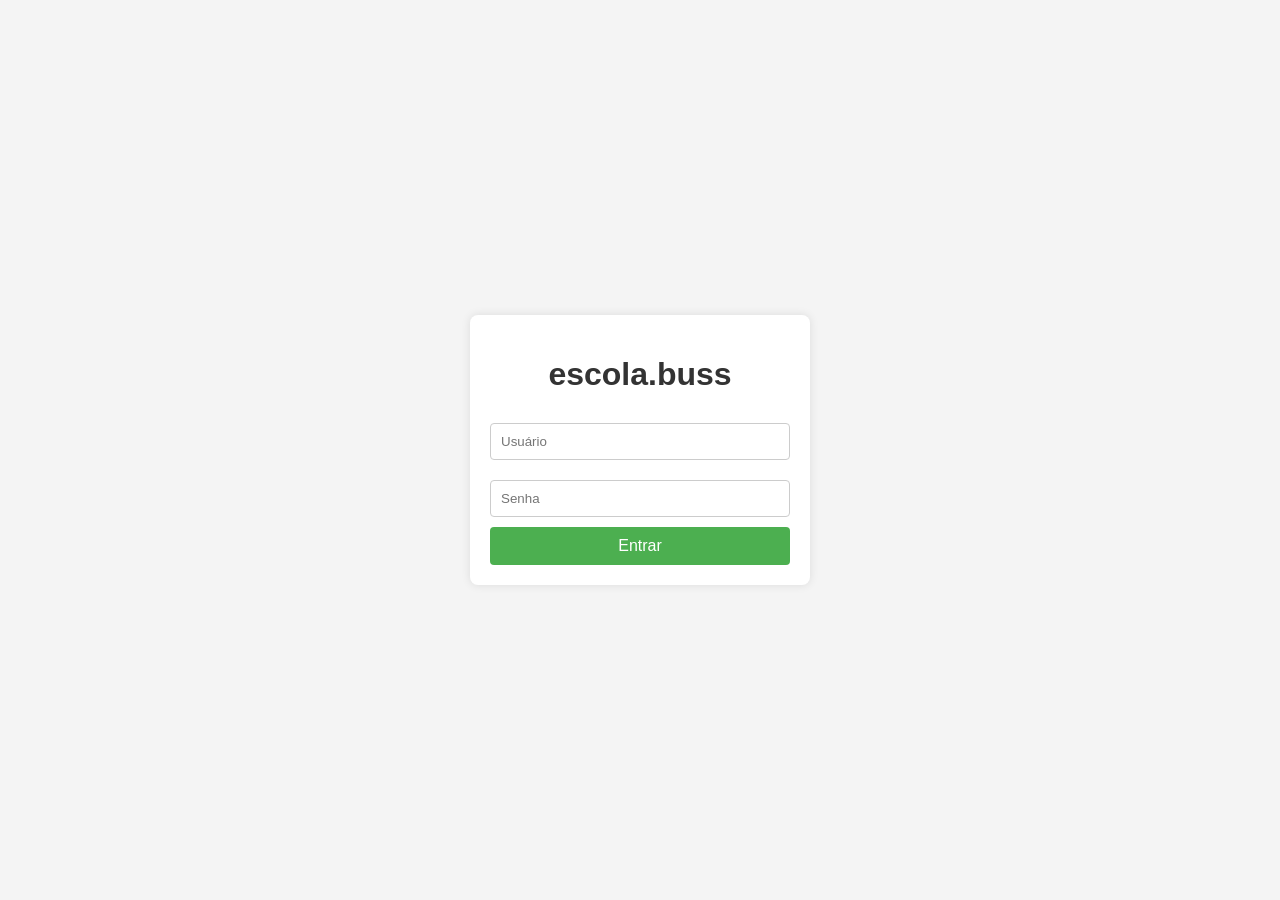
==== login.html @ b4a2a36f "Salvarr" ====
<!DOCTYPE html>
<html lang="pt-br">
<head>
    <meta charset="UTF-8">
    <meta name="viewport" content="width=device-width, initial-scale=1.0">
    <title>Login - escola.buss</title>
    <style>
        body {
            font-family: Arial, sans-serif;
            background-color: #f4f4f4;
            display: flex;
            justify-content: center;
            align-items: center;
            height: 100vh;
            margin: 0;
        }
        .login-container {
            background-color: white;
            padding: 20px;
            border-radius: 8px;
            box-shadow: 0 0 10px rgba(0, 0, 0, 0.1);
            width: 300px;
            text-align: center;
        }
        h1 {
            margin-bottom: 20px;
            color: #333;
        }
        input[type="text"], input[type="password"] {
            width: 100%;
            padding: 10px;
            margin: 10px 0;
            border: 1px solid #ccc;
            border-radius: 4px;
            box-sizing: border-box;
        }
        button {
            width: 100%;
            padding: 10px;
            background-color: #4CAF50;
            color: white;
            border: none;
            border-radius: 4px;
            cursor: pointer;
            font-size: 16px;
        }
        button:hover {
            background-color: #45a049;
        }
        .error {
            color: red;
            margin-top: 10px;
            display: none;
        }
    </style>
</head>
<body>
    <div class="login-container">
        <h1>escola.buss</h1>
        <form id="loginForm">
            <input type="text" id="username" placeholder="Usuário" required>
            <input type="password" id="password" placeholder="Senha" required>
            <button type="submit">Entrar</button>
        </form>
        <div id="errorMessage" class="error">Por favor, preencha todos os campos.</div>
    </div>

    <script>
        document.getElementById('loginForm').addEventListener('submit', function(event) {
            event.preventDefault();
            const username = document.getElementById('username').value.trim();
            const password = document.getElementById('password').value.trim();
            const errorMessage = document.getElementById('errorMessage');

            if (username === '' || password === '') {
                errorMessage.style.display = 'block';
            } else {
                errorMessage.style.display = 'none';
                window.location.href = 'index.html';
            }
        });
    </script>
</body>
</html>
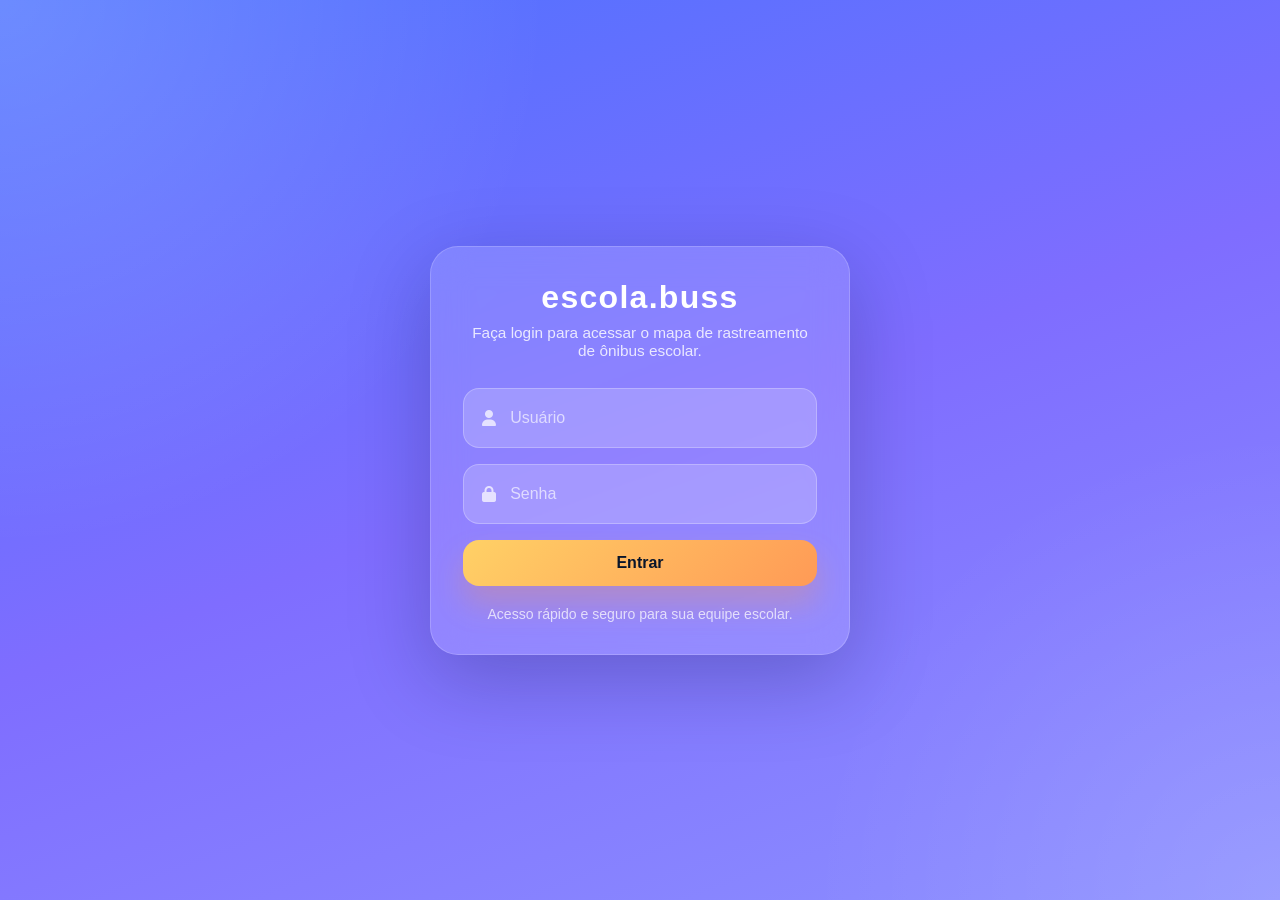
==== commit 6ac1adfe: "Salvar projeto" ====
--- a/login.html
+++ b/login.html
@@ -4,68 +4,189 @@
     <meta charset="UTF-8">
     <meta name="viewport" content="width=device-width, initial-scale=1.0">
     <title>Login - escola.buss</title>
+    <link rel="stylesheet" href="https://cdnjs.cloudflare.com/ajax/libs/font-awesome/6.4.0/css/all.min.css" crossorigin="anonymous" referrerpolicy="no-referrer" />
     <style>
+        :root {
+            color-scheme: dark;
+            font-family: Inter, -apple-system, BlinkMacSystemFont, 'Segoe UI', sans-serif;
+            background: linear-gradient(160deg, #4c72ff 0%, #7f6dff 50%, #8c90ff 100%);
+            color: #ffffff;
+        }
+
+        * {
+            box-sizing: border-box;
+        }
+
         body {
-            font-family: Arial, sans-serif;
-            background-color: #f4f4f4;
+            margin: 0;
+            min-height: 100vh;
             display: flex;
+            align-items: center;
             justify-content: center;
+            overflow: hidden;
+            background-image: radial-gradient(circle at top left, rgba(255,255,255,0.18), transparent 35%),
+                              radial-gradient(circle at bottom right, rgba(255,255,255,0.12), transparent 30%);
+        }
+
+        .login-shell {
+            width: min(420px, calc(100vw - 32px));
+            padding: 32px;
+            border-radius: 28px;
+            background: rgba(255, 255, 255, 0.14);
+            backdrop-filter: blur(18px);
+            box-shadow: 0 24px 80px rgba(13, 20, 62, 0.25);
+            border: 1px solid rgba(255, 255, 255, 0.18);
+            animation: fadeIn 0.8s ease forwards;
+            opacity: 0;
+        }
+
+        .login-header {
+            display: flex;
+            flex-direction: column;
+            gap: 8px;
+            margin-bottom: 28px;
+            text-align: center;
+        }
+
+        .login-header h1 {
+            margin: 0;
+            font-size: 2rem;
+            letter-spacing: 0.04em;
+        }
+
+        .login-header p {
+            margin: 0;
+            color: rgba(255, 255, 255, 0.82);
+            font-size: 0.96rem;
+        }
+
+        .login-form {
+            display: grid;
+            gap: 16px;
+        }
+
+        .input-group {
+            position: relative;
+            display: flex;
             align-items: center;
-            height: 100vh;
-            margin: 0;
-        }
-        .login-container {
-            background-color: white;
-            padding: 20px;
-            border-radius: 8px;
-            box-shadow: 0 0 10px rgba(0, 0, 0, 0.1);
-            width: 300px;
-            text-align: center;
-        }
-        h1 {
-            margin-bottom: 20px;
-            color: #333;
-        }
-        input[type="text"], input[type="password"] {
+            background: rgba(255, 255, 255, 0.18);
+            border: 1px solid rgba(255, 255, 255, 0.25);
+            border-radius: 16px;
+            padding: 12px 16px;
+            transition: border-color 0.2s ease, transform 0.2s ease;
+        }
+
+        .input-group:focus-within {
+            border-color: rgba(255, 255, 255, 0.9);
+            transform: translateY(-1px);
+        }
+
+        .input-group i {
+            margin-right: 12px;
+            font-size: 1rem;
+            color: rgba(255, 255, 255, 0.72);
+            width: 20px;
+            text-align: center;
+        }
+
+        .input-group input {
             width: 100%;
-            padding: 10px;
-            margin: 10px 0;
-            border: 1px solid #ccc;
-            border-radius: 4px;
-            box-sizing: border-box;
-        }
-        button {
+            border: none;
+            background: transparent;
+            outline: none;
+            color: #ffffff;
+            font-size: 1rem;
+            padding: 8px 0;
+        }
+
+        .input-group input::placeholder {
+            color: rgba(255, 255, 255, 0.65);
+        }
+
+        .login-button {
             width: 100%;
-            padding: 10px;
-            background-color: #4CAF50;
-            color: white;
             border: none;
-            border-radius: 4px;
+            border-radius: 16px;
+            padding: 14px 18px;
+            background: linear-gradient(135deg, #ffd166 0%, #ff9a56 100%);
+            color: #09152a;
+            font-size: 1rem;
+            font-weight: 700;
             cursor: pointer;
-            font-size: 16px;
-        }
-        button:hover {
-            background-color: #45a049;
-        }
+            transition: transform 0.15s ease, box-shadow 0.15s ease, background 0.25s ease;
+            box-shadow: 0 18px 30px rgba(255, 148, 63, 0.28);
+        }
+
+        .login-button:hover {
+            transform: translateY(-2px);
+            box-shadow: 0 22px 36px rgba(255, 148, 63, 0.32);
+        }
+
+        .login-button:active {
+            transform: scale(0.98);
+        }
+
         .error {
-            color: red;
-            margin-top: 10px;
             display: none;
+            padding: 12px 16px;
+            border-radius: 14px;
+            background: rgba(255, 88, 105, 0.16);
+            border: 1px solid rgba(255, 88, 105, 0.34);
+            color: #ffccd5;
+            font-size: 0.95rem;
+            text-align: center;
+        }
+
+        .footer-note {
+            margin-top: 20px;
+            text-align: center;
+            font-size: 0.88rem;
+            color: rgba(255, 255, 255, 0.72);
+        }
+
+        @keyframes fadeIn {
+            from { opacity: 0; transform: translateY(18px); }
+            to { opacity: 1; transform: translateY(0); }
+        }
+
+        @media (max-width: 360px) {
+            .login-shell {
+                padding: 24px 18px;
+            }
         }
     </style>
 </head>
 <body>
-    <div class="login-container">
-        <h1>escola.buss</h1>
-        <form id="loginForm">
-            <input type="text" id="username" placeholder="Usuário" required>
-            <input type="password" id="password" placeholder="Senha" required>
-            <button type="submit">Entrar</button>
+    <div class="login-shell">
+        <div class="login-header">
+            <h1>escola.buss</h1>
+            <p>Faça login para acessar o mapa de rastreamento de ônibus escolar.</p>
+        </div>
+
+        <form id="loginForm" class="login-form">
+            <label class="input-group">
+                <i class="fa-solid fa-user"></i>
+                <input type="text" id="username" placeholder="Usuário" required autocomplete="username">
+            </label>
+
+            <label class="input-group">
+                <i class="fa-solid fa-lock"></i>
+                <input type="password" id="password" placeholder="Senha" required autocomplete="current-password">
+            </label>
+
+            <button type="submit" class="login-button">Entrar</button>
         </form>
+
         <div id="errorMessage" class="error">Por favor, preencha todos os campos.</div>
+
+        <div class="footer-note">Acesso rápido e seguro para sua equipe escolar.</div>
     </div>
 
     <script>
+        if (localStorage.getItem('escolaBussLoggedIn') === 'true') {
+            window.location.replace('index.html');
+        }
+
         document.getElementById('loginForm').addEventListener('submit', function(event) {
             event.preventDefault();
             const username = document.getElementById('username').value.trim();
@@ -74,10 +195,12 @@
 
             if (username === '' || password === '') {
                 errorMessage.style.display = 'block';
-            } else {
-                errorMessage.style.display = 'none';
-                window.location.href = 'index.html';
+                return;
             }
+
+            errorMessage.style.display = 'none';
+            localStorage.setItem('escolaBussLoggedIn', 'true');
+            window.location.href = 'index.html';
         });
     </script>
 </body>
